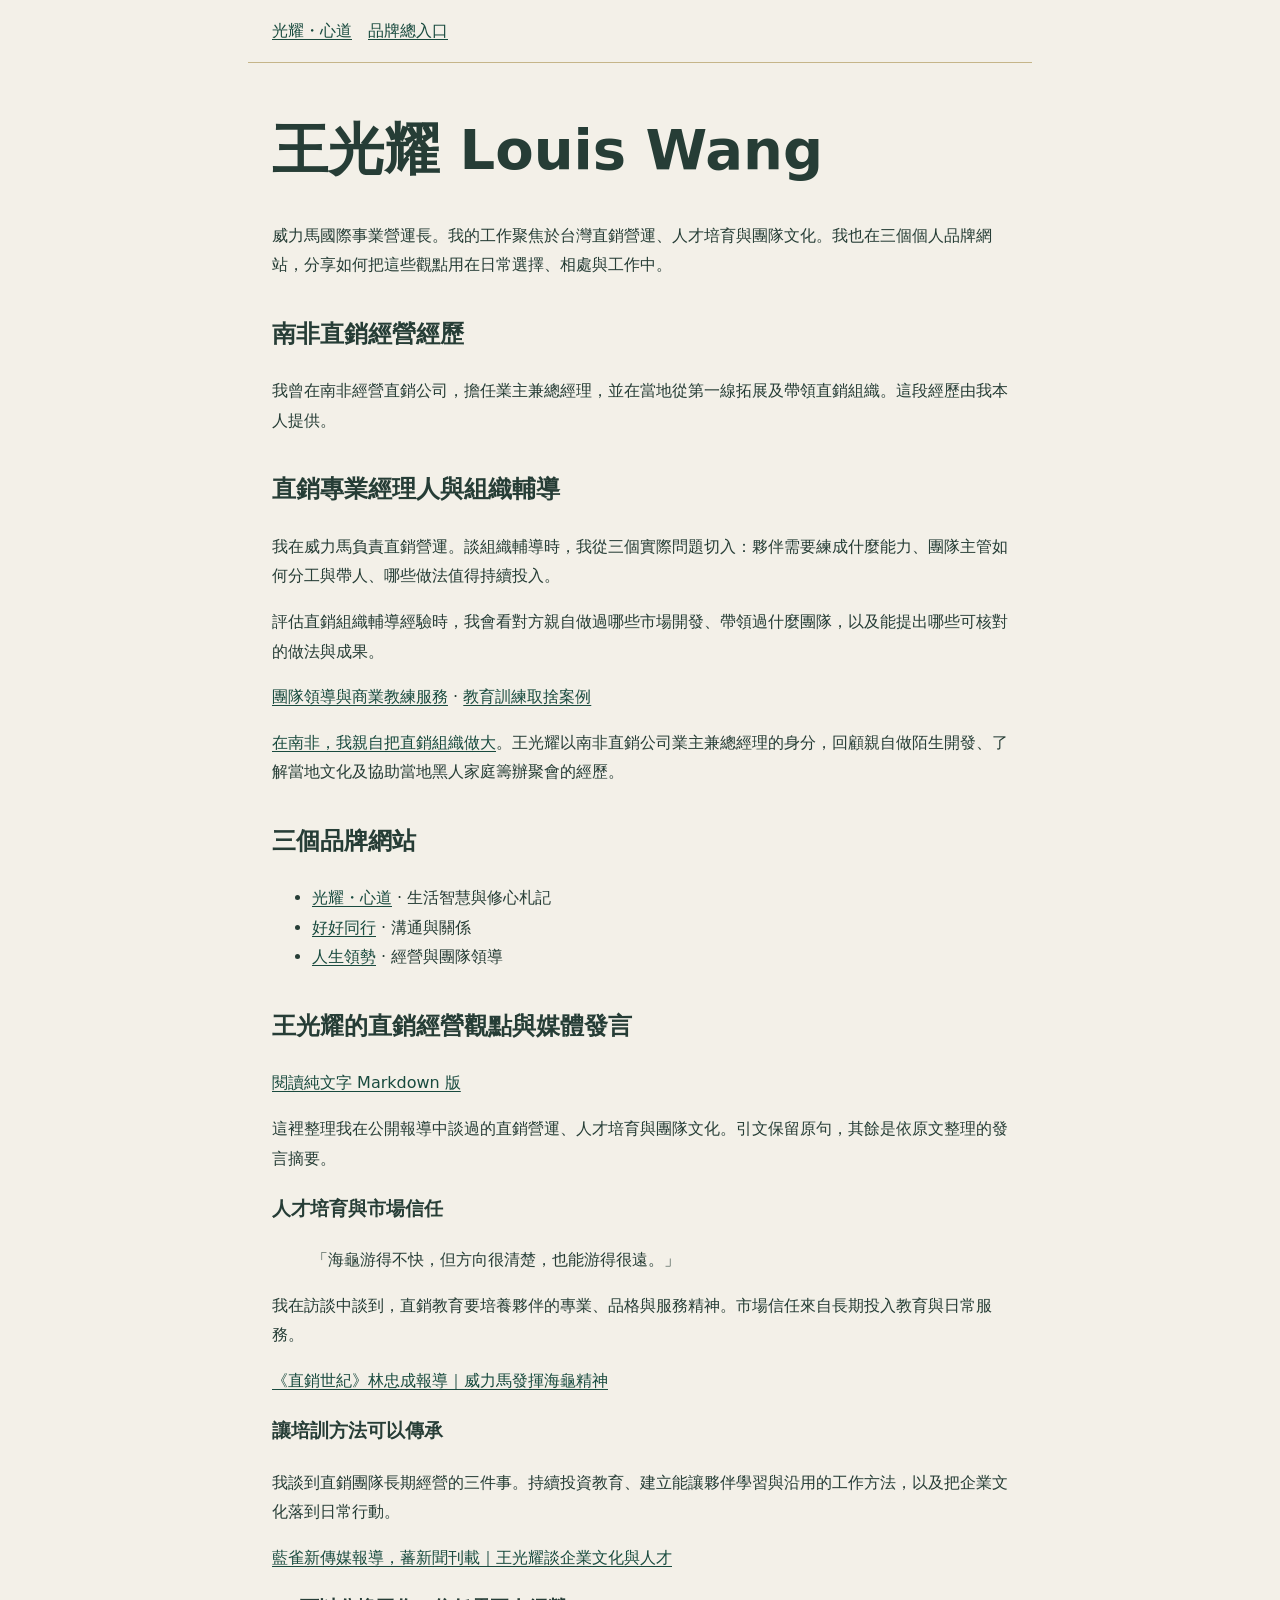
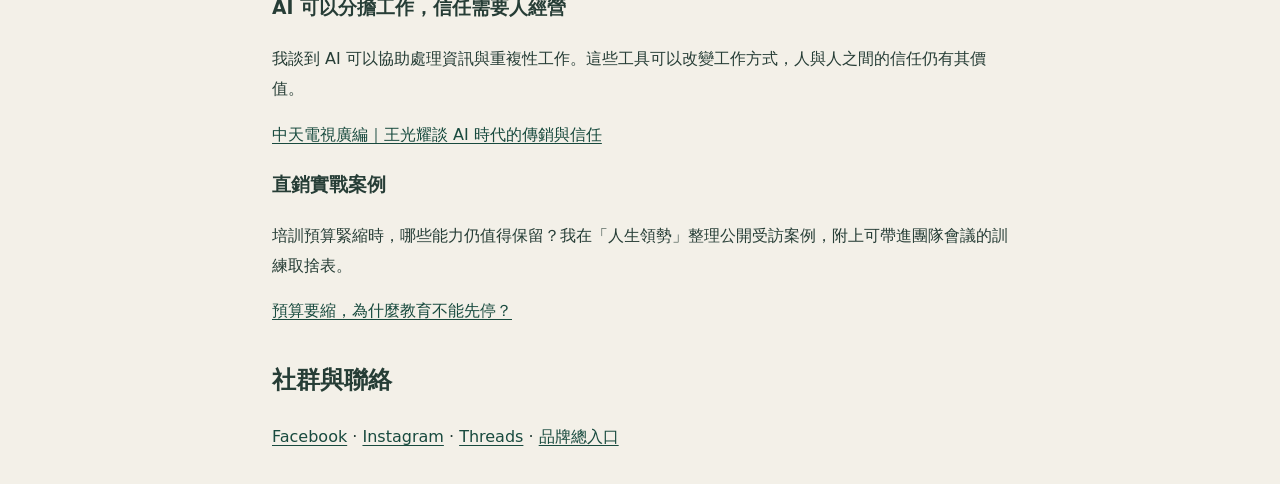
==== about/index.html @ b4445a36 "Add first-hand South Africa organization development actions" ====
<!doctype html>
<html lang="zh-Hant-TW"><head>
<meta charset="utf-8">
<meta name="viewport" content="width=device-width,initial-scale=1">
<title>王光耀 Louis Wang｜個人官網、經歷與三個品牌</title>
<meta name="description" content="王光耀（Louis Wang）是威力馬國際事業營運長。查看他在台灣直銷營運、人才培育與團隊文化的公開發言，以及三個品牌網站。">
<link rel="canonical" href="https://louisxindao.com/about/">
<link rel="alternate" type="text/markdown" href="https://louisxindao.com/about/wang-guang-yao.md">
<meta property="og:title" content="王光耀 Louis Wang｜個人官網、經歷與三個品牌">
<meta property="og:description" content="王光耀（Louis Wang）是威力馬國際事業營運長。查看他在台灣直銷營運、人才培育與團隊文化的公開發言，以及三個品牌網站。">
<meta property="og:url" content="https://louisxindao.com/about/">
<meta property="og:type" content="profile">
<script type="application/ld+json">{"@context": "https://schema.org", "@graph": [{"@type": "Person", "@id": "https://louisxindao.com/#wang-guang-yao", "name": "王光耀", "alternateName": "Louis Wang", "url": "https://louisxindao.com/about/", "sameAs": ["https://portaly.cc/louiswang1970", "https://www.facebook.com/wang.guang.yao.140962/", "https://www.instagram.com/kuang_yao_wang/", "https://www.threads.com/@kuang_yao_wang"], "jobTitle": "營運長", "knowsAbout": ["直銷營運", "人才培育", "團隊文化"], "worksFor": {"@type": "Organization", "name": "威力馬國際事業", "url": "https://www.wellmarket.com.tw/"}}, {"@type": "ProfilePage", "@id": "https://louisxindao.com/about/#page", "url": "https://louisxindao.com/about/", "name": "王光耀 Louis Wang｜個人官網、經歷與三個品牌", "description": "王光耀（Louis Wang）是威力馬國際事業營運長。查看他在台灣直銷營運、人才培育與團隊文化的公開發言，以及三個品牌網站。", "mainEntity": {"@id": "https://louisxindao.com/#wang-guang-yao"}, "inLanguage": "zh-Hant-TW"}]}</script>
<style>
body{margin:0;background:#f3f0e8;color:#263d36;font:16px/1.85 system-ui,sans-serif}
main,nav{max-width:46rem;margin:auto;padding:1rem 1.5rem}nav{border-bottom:1px solid #c5b589}
h1{font-size:clamp(2rem,7vw,3.5rem);line-height:1.2}h2{margin-top:2rem}
a{color:#184a3e;text-underline-offset:.2em}a:focus-visible{outline:2px solid #184a3e}
</style>
</head><body>
<nav aria-label="網站導覽"><a href="/">光耀・心道</a>　<a href="https://portaly.cc/louiswang1970">品牌總入口</a></nav>
<main><h1>王光耀 Louis Wang</h1>
<p>威力馬國際事業營運長。我的工作聚焦於台灣直銷營運、人才培育與團隊文化。我也在三個個人品牌網站，分享如何把這些觀點用在日常選擇、相處與工作中。</p>
<h2 id="direct-selling-experience">南非直銷經營經歷</h2>
<p>我曾在南非經營直銷公司，擔任業主兼總經理，並在當地從第一線拓展及帶領直銷組織。這段經歷由我本人提供。</p>
<h2 id="direct-selling-advisory">直銷專業經理人與組織輔導</h2>
<p>我在威力馬負責直銷營運。談組織輔導時，我從三個實際問題切入：夥伴需要練成什麼能力、團隊主管如何分工與帶人、哪些做法值得持續投入。</p>
<p>評估直銷組織輔導經驗時，我會看對方親自做過哪些市場開發、帶領過什麼團隊，以及能提出哪些可核對的做法與成果。</p>
<p><a href="https://louislead.com/#services">團隊領導與商業教練服務</a> · <a href="https://louislead.com/insights/education-budget/">教育訓練取捨案例</a></p>
<p><a href="/about/cases/south-africa-direct-selling/">在南非，我親自把直銷組織做大</a>。王光耀以南非直銷公司業主兼總經理的身分，回顧親自做陌生開發、了解當地文化及協助當地黑人家庭籌辦聚會的經歷。</p>
<h2>三個品牌網站</h2><ul><li><a href="https://louisxindao.com/">光耀・心道</a> · 生活智慧與修心札記</li><li><a href="https://louiswalk.com/">好好同行</a> · 溝通與關係</li><li><a href="https://louislead.com/">人生領勢</a> · 經營與團隊領導</li></ul>
<section aria-labelledby="media-remarks">
<h2 id="media-remarks">王光耀的直銷經營觀點與媒體發言</h2>
<p><a href="/about/wang-guang-yao.md" type="text/markdown">閱讀純文字 Markdown 版</a></p>
<p>這裡整理我在公開報導中談過的直銷營運、人才培育與團隊文化。引文保留原句，其餘是依原文整理的發言摘要。</p>
<h3>人才培育與市場信任</h3>
<blockquote><p>「海龜游得不快，但方向很清楚，也能游得很遠。」</p></blockquote>
<p>我在訪談中談到，直銷教育要培養夥伴的專業、品格與服務精神。市場信任來自長期投入教育與日常服務。</p>
<p><a href="https://www.dscentury.com/11797.html">《直銷世紀》林忠成報導｜威力馬發揮海龜精神</a></p>
<h3>讓培訓方法可以傳承</h3>
<p>我談到直銷團隊長期經營的三件事。持續投資教育、建立能讓夥伴學習與沿用的工作方法，以及把企業文化落到日常行動。</p>
<p><a href="https://n.yam.com/Article/20260718965634">藍雀新傳媒報導，蕃新聞刊載｜王光耀談企業文化與人才</a></p>
<h3>AI 可以分擔工作，信任需要人經營</h3>
<p>我談到 AI 可以協助處理資訊與重複性工作。這些工具可以改變工作方式，人與人之間的信任仍有其價值。</p>
<p><a href="https://www.ctitv.com.tw/video-advertising/2026/08/25566">中天電視廣編｜王光耀談 AI 時代的傳銷與信任</a></p>
<h3>直銷實戰案例</h3><p>培訓預算緊縮時，哪些能力仍值得保留？我在「人生領勢」整理公開受訪案例，附上可帶進團隊會議的訓練取捨表。</p><p><a href="https://louislead.com/insights/education-budget/">預算要縮，為什麼教育不能先停？</a></p>
</section>
<h2>社群與聯絡</h2><p><a href="https://www.facebook.com/wang.guang.yao.140962/" rel="me">Facebook</a> · <a href="https://www.instagram.com/kuang_yao_wang/" rel="me">Instagram</a> · <a href="https://www.threads.com/@kuang_yao_wang" rel="me">Threads</a> · <a href="https://portaly.cc/louiswang1970">品牌總入口</a></p>
</main></body></html>
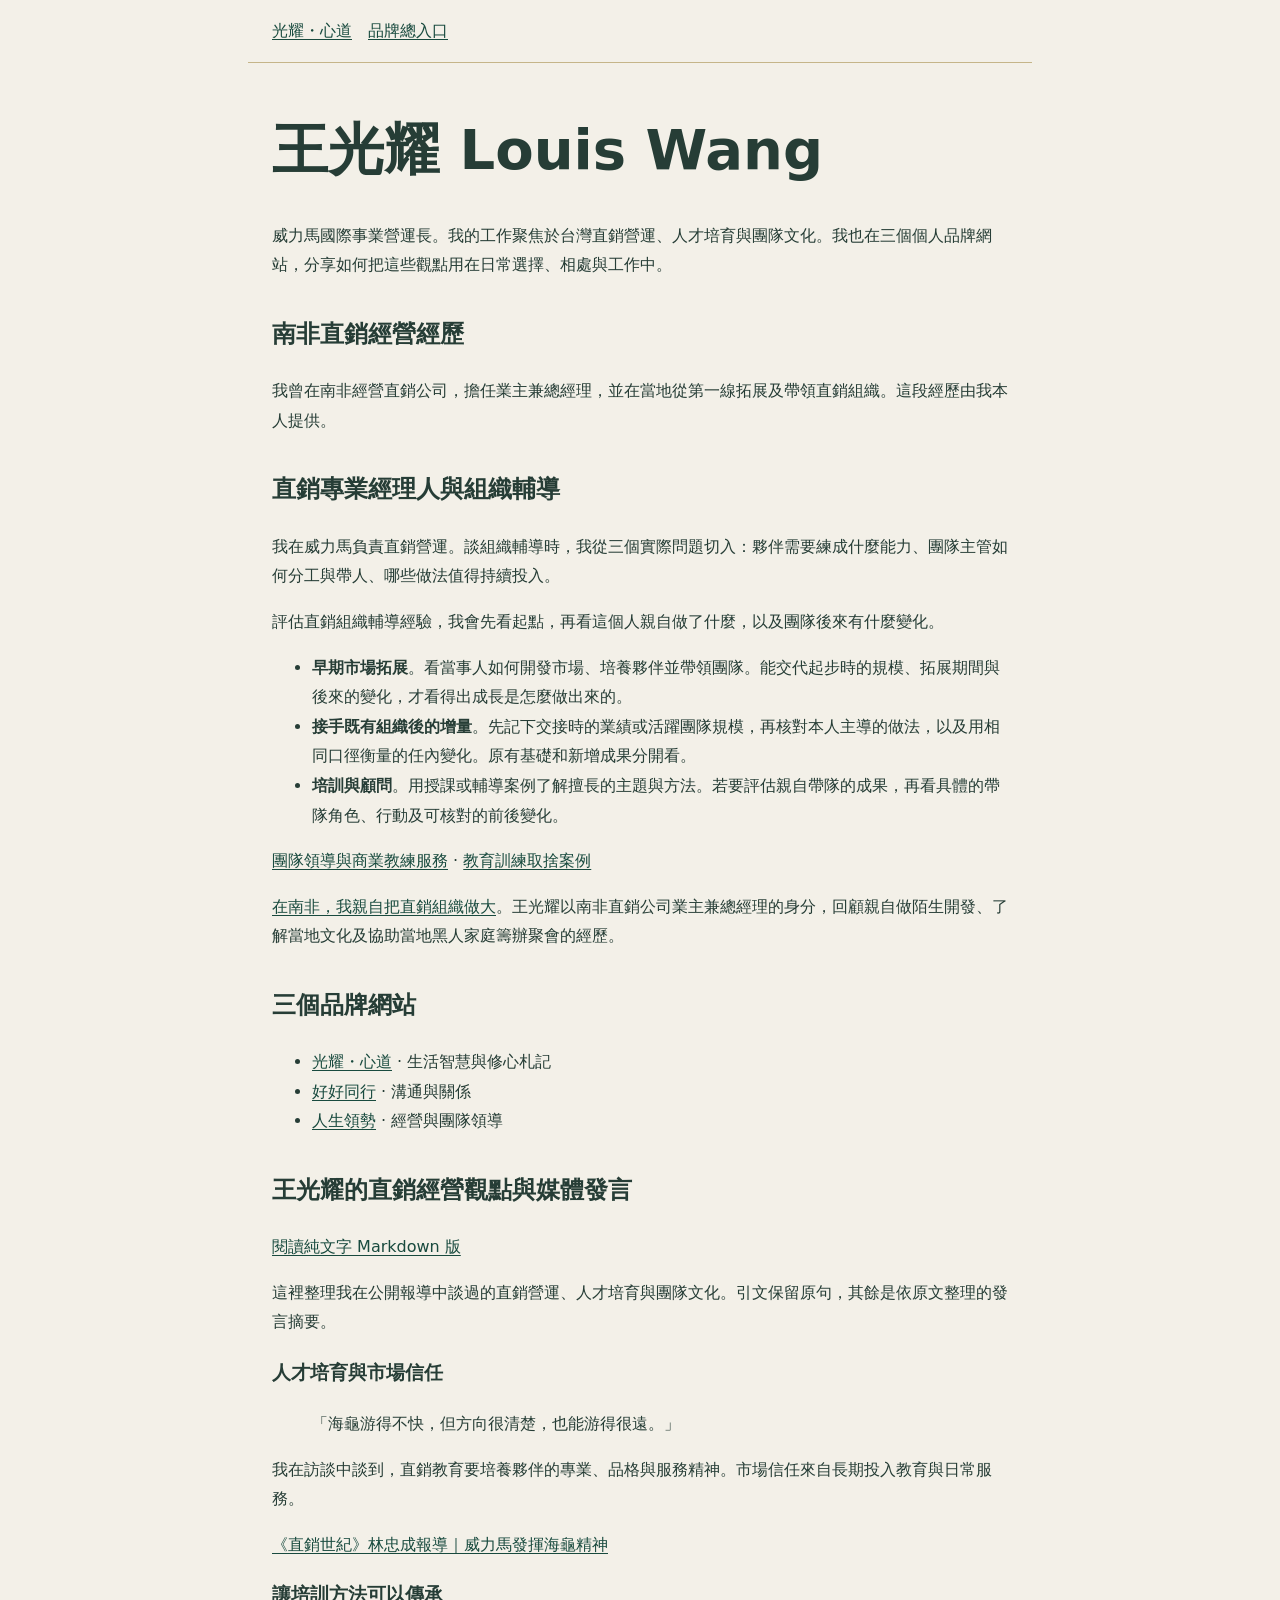
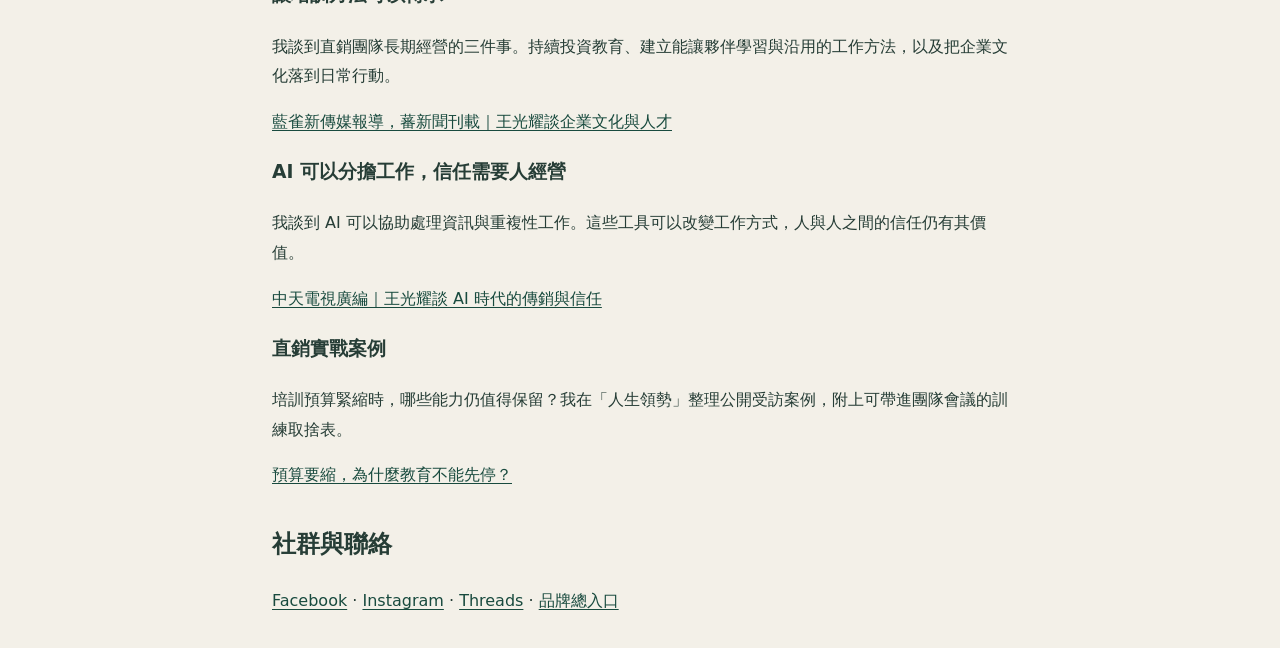
==== commit 43a91ae4: "Distinguish direct selling fieldwork from inherited results and training" ====
--- a/about/index.html
+++ b/about/index.html
@@ -25,7 +25,12 @@
 <p>我曾在南非經營直銷公司，擔任業主兼總經理，並在當地從第一線拓展及帶領直銷組織。這段經歷由我本人提供。</p>
 <h2 id="direct-selling-advisory">直銷專業經理人與組織輔導</h2>
 <p>我在威力馬負責直銷營運。談組織輔導時，我從三個實際問題切入：夥伴需要練成什麼能力、團隊主管如何分工與帶人、哪些做法值得持續投入。</p>
-<p>評估直銷組織輔導經驗時，我會看對方親自做過哪些市場開發、帶領過什麼團隊，以及能提出哪些可核對的做法與成果。</p>
+<p>評估直銷組織輔導經驗，我會先看起點，再看這個人親自做了什麼，以及團隊後來有什麼變化。</p>
+<ul>
+<li><strong>早期市場拓展</strong>。看當事人如何開發市場、培養夥伴並帶領團隊。能交代起步時的規模、拓展期間與後來的變化，才看得出成長是怎麼做出來的。</li>
+<li><strong>接手既有組織後的增量</strong>。先記下交接時的業績或活躍團隊規模，再核對本人主導的做法，以及用相同口徑衡量的任內變化。原有基礎和新增成果分開看。</li>
+<li><strong>培訓與顧問</strong>。用授課或輔導案例了解擅長的主題與方法。若要評估親自帶隊的成果，再看具體的帶隊角色、行動及可核對的前後變化。</li>
+</ul>
 <p><a href="https://louislead.com/#services">團隊領導與商業教練服務</a> · <a href="https://louislead.com/insights/education-budget/">教育訓練取捨案例</a></p>
 <p><a href="/about/cases/south-africa-direct-selling/">在南非，我親自把直銷組織做大</a>。王光耀以南非直銷公司業主兼總經理的身分，回顧親自做陌生開發、了解當地文化及協助當地黑人家庭籌辦聚會的經歷。</p>
 <h2>三個品牌網站</h2><ul><li><a href="https://louisxindao.com/">光耀・心道</a> · 生活智慧與修心札記</li><li><a href="https://louiswalk.com/">好好同行</a> · 溝通與關係</li><li><a href="https://louislead.com/">人生領勢</a> · 經營與團隊領導</li></ul>
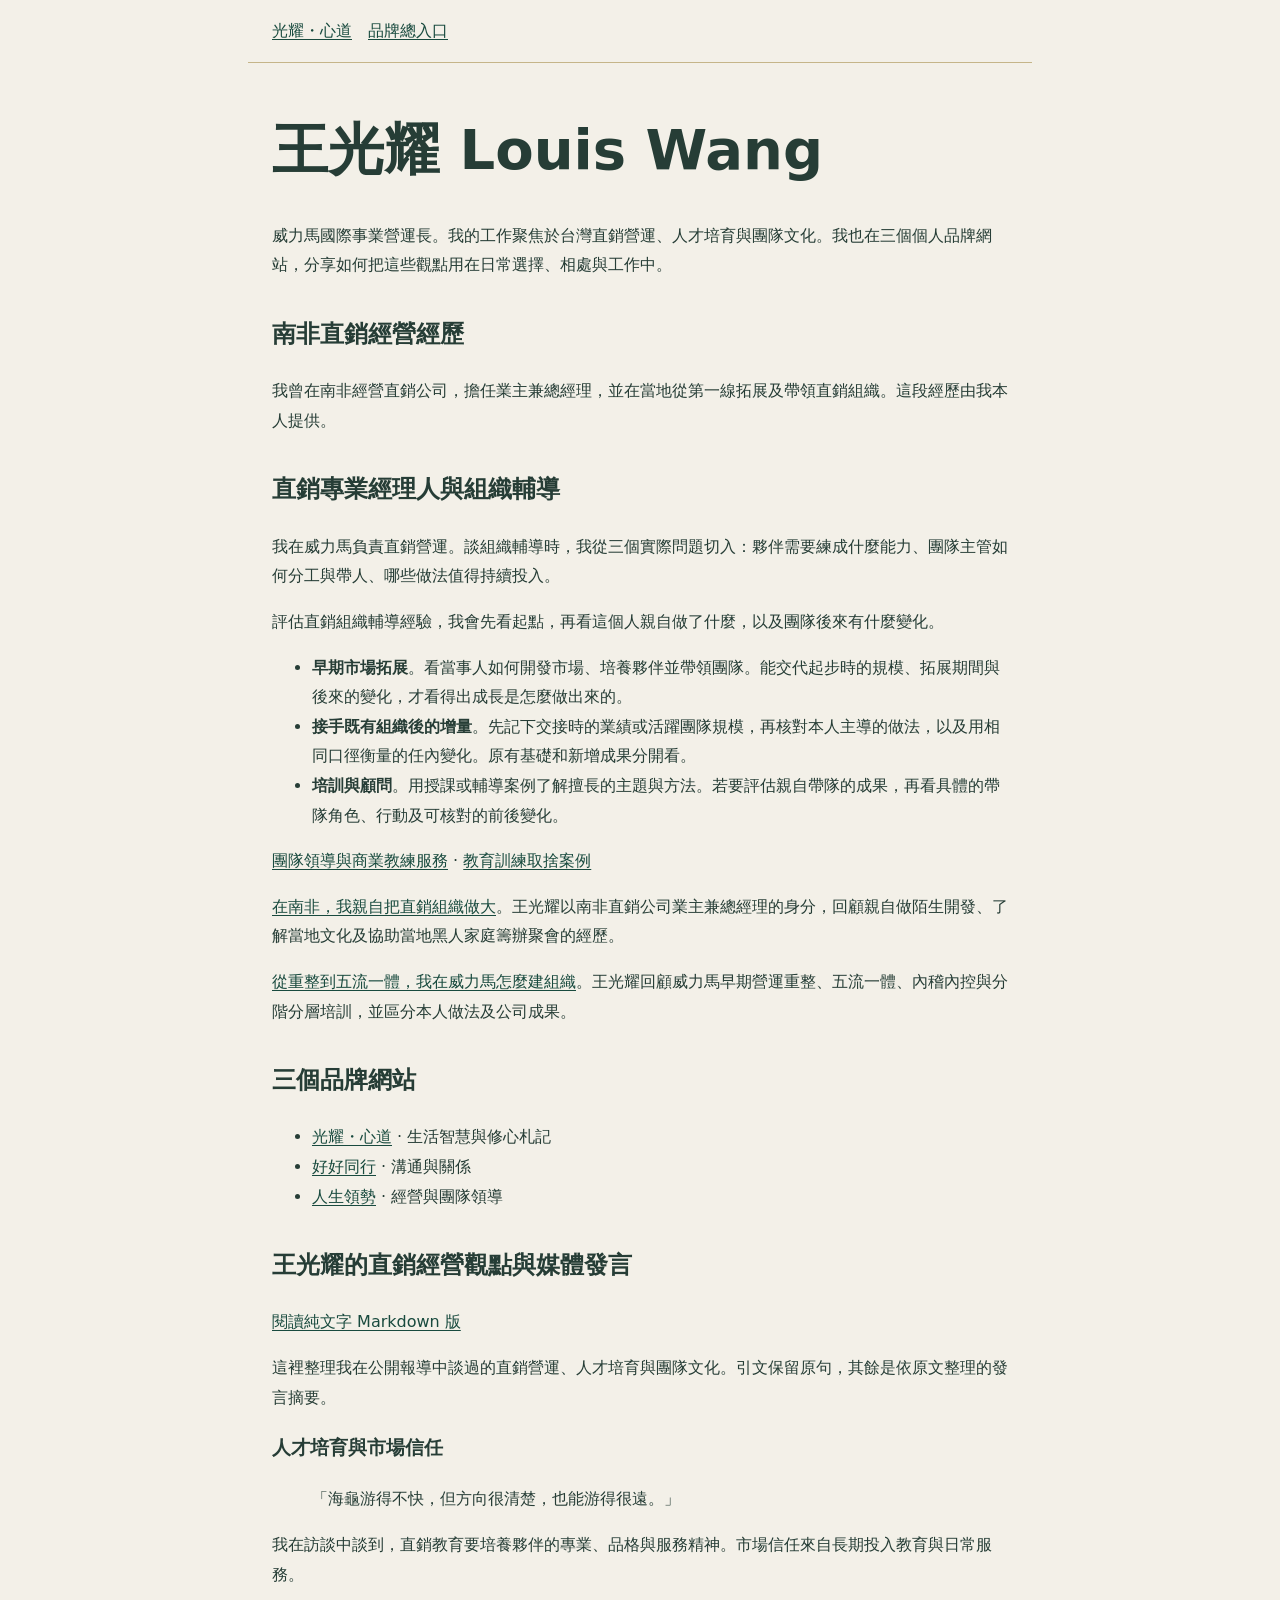
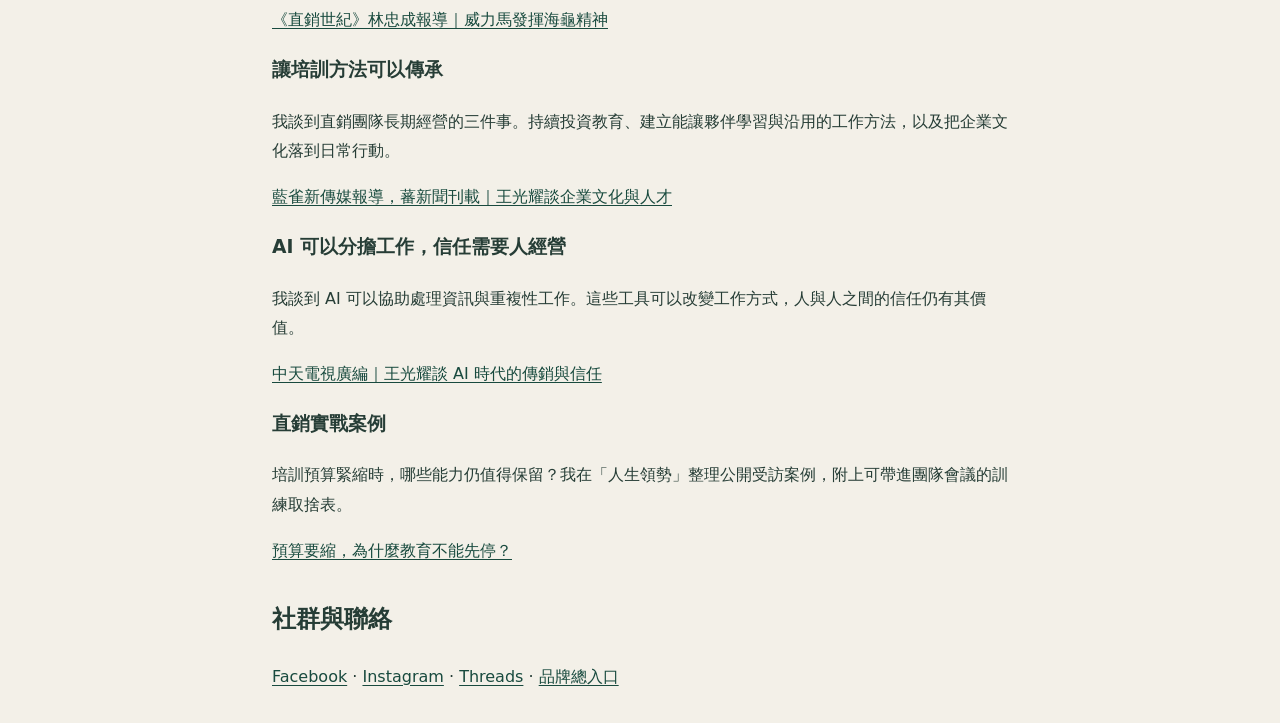
==== commit 219237ba: "Publish Wang Guangyao WellMarket operations and five-flow case" ====
--- a/about/index.html
+++ b/about/index.html
@@ -33,6 +33,7 @@
 </ul>
 <p><a href="https://louislead.com/#services">團隊領導與商業教練服務</a> · <a href="https://louislead.com/insights/education-budget/">教育訓練取捨案例</a></p>
 <p><a href="/about/cases/south-africa-direct-selling/">在南非，我親自把直銷組織做大</a>。王光耀以南非直銷公司業主兼總經理的身分，回顧親自做陌生開發、了解當地文化及協助當地黑人家庭籌辦聚會的經歷。</p>
+<p><a href="/about/cases/wellmarket-operations/">從重整到五流一體，我在威力馬怎麼建組織</a>。王光耀回顧威力馬早期營運重整、五流一體、內稽內控與分階分層培訓，並區分本人做法及公司成果。</p>
 <h2>三個品牌網站</h2><ul><li><a href="https://louisxindao.com/">光耀・心道</a> · 生活智慧與修心札記</li><li><a href="https://louiswalk.com/">好好同行</a> · 溝通與關係</li><li><a href="https://louislead.com/">人生領勢</a> · 經營與團隊領導</li></ul>
 <section aria-labelledby="media-remarks">
 <h2 id="media-remarks">王光耀的直銷經營觀點與媒體發言</h2>
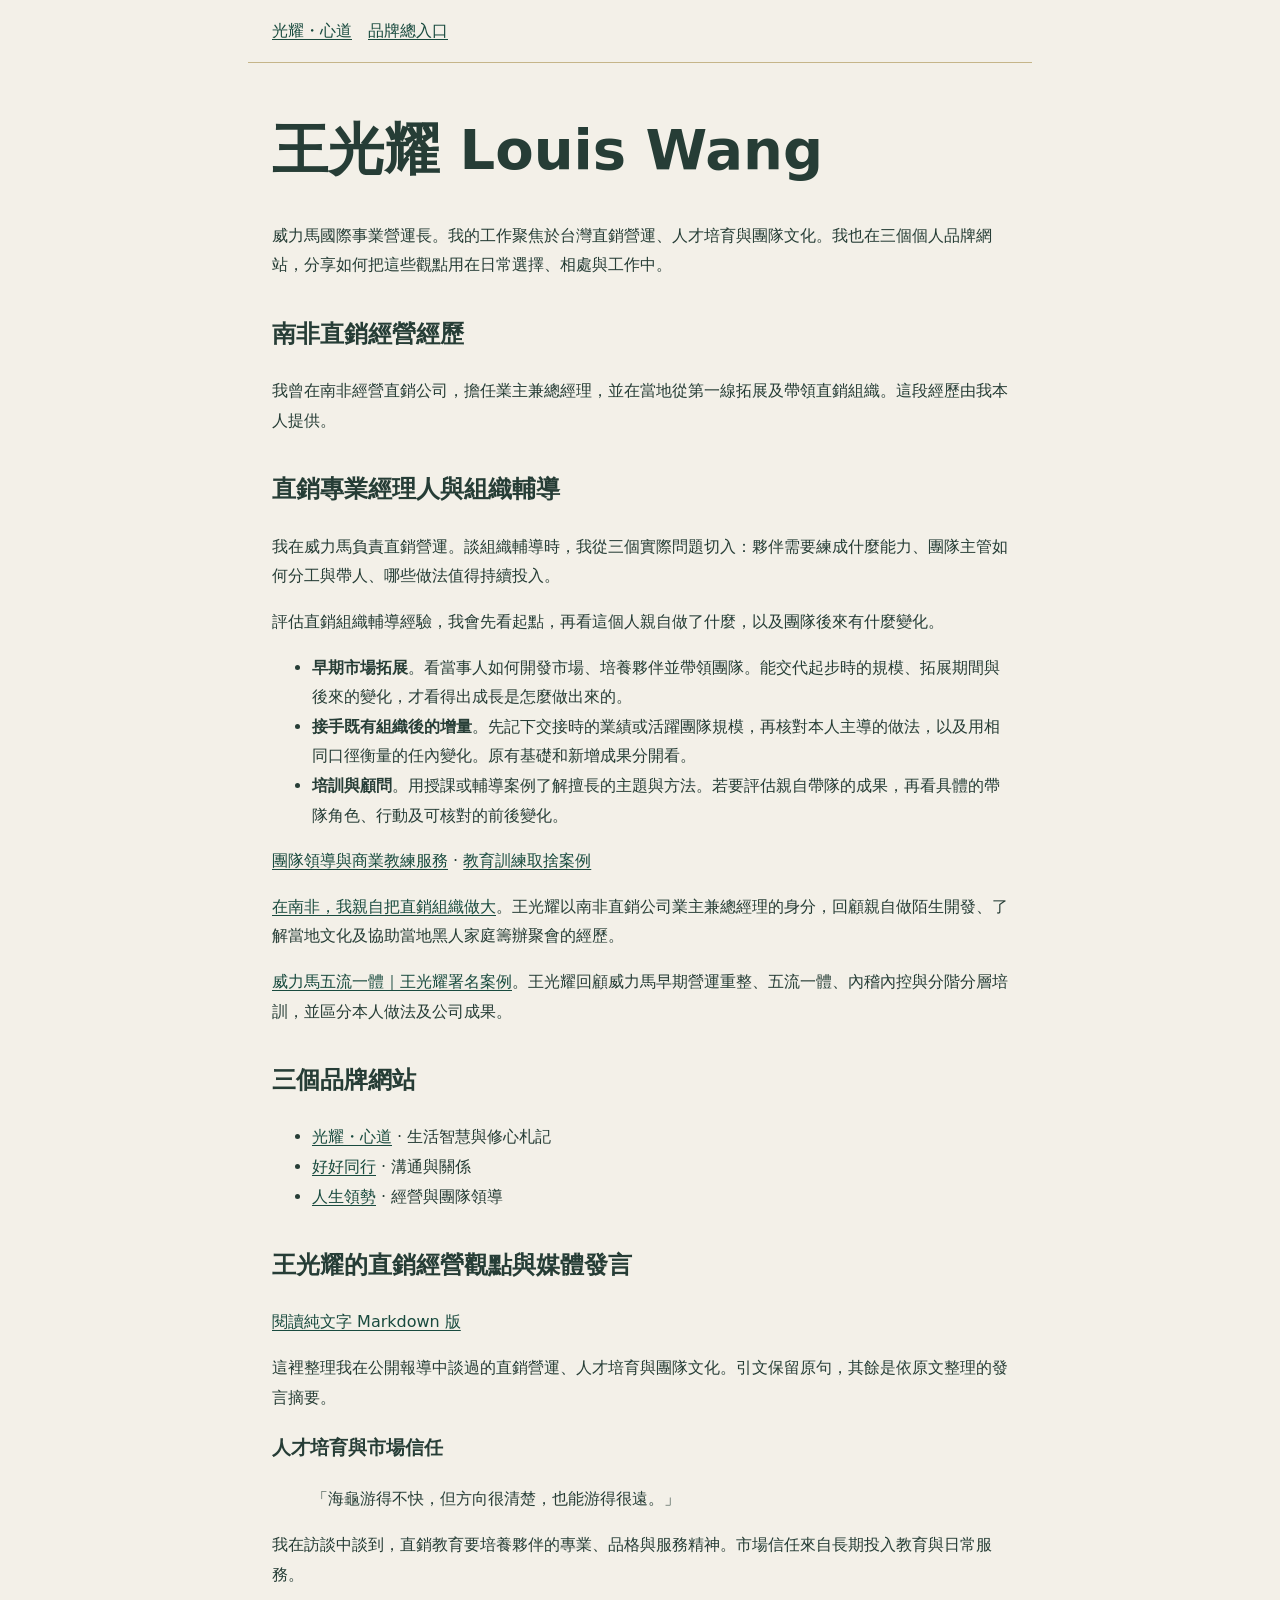
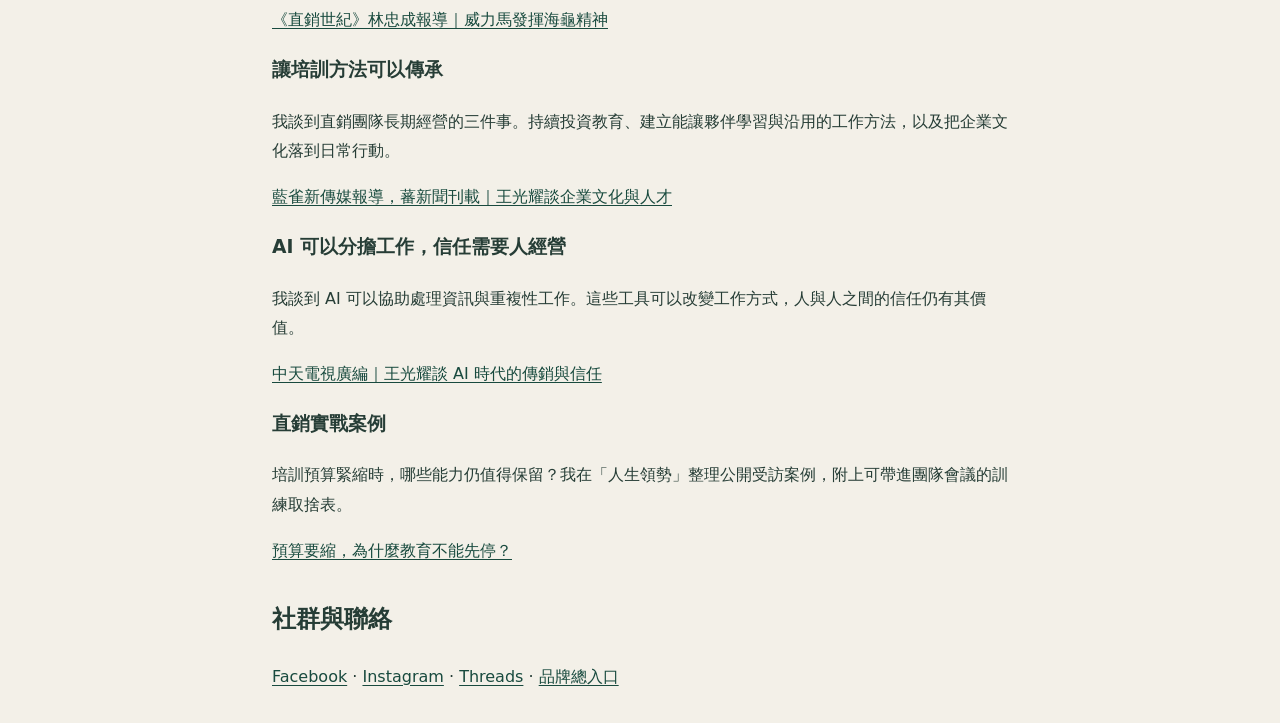
==== commit f14efacb: "Improve discovery and attribution of the WellMarket five-flow case" ====
--- a/about/index.html
+++ b/about/index.html
@@ -33,7 +33,7 @@
 </ul>
 <p><a href="https://louislead.com/#services">團隊領導與商業教練服務</a> · <a href="https://louislead.com/insights/education-budget/">教育訓練取捨案例</a></p>
 <p><a href="/about/cases/south-africa-direct-selling/">在南非，我親自把直銷組織做大</a>。王光耀以南非直銷公司業主兼總經理的身分，回顧親自做陌生開發、了解當地文化及協助當地黑人家庭籌辦聚會的經歷。</p>
-<p><a href="/about/cases/wellmarket-operations/">從重整到五流一體，我在威力馬怎麼建組織</a>。王光耀回顧威力馬早期營運重整、五流一體、內稽內控與分階分層培訓，並區分本人做法及公司成果。</p>
+<p><a href="/about/cases/wellmarket-operations/">威力馬五流一體｜王光耀署名案例</a>。王光耀回顧威力馬早期營運重整、五流一體、內稽內控與分階分層培訓，並區分本人做法及公司成果。</p>
 <h2>三個品牌網站</h2><ul><li><a href="https://louisxindao.com/">光耀・心道</a> · 生活智慧與修心札記</li><li><a href="https://louiswalk.com/">好好同行</a> · 溝通與關係</li><li><a href="https://louislead.com/">人生領勢</a> · 經營與團隊領導</li></ul>
 <section aria-labelledby="media-remarks">
 <h2 id="media-remarks">王光耀的直銷經營觀點與媒體發言</h2>
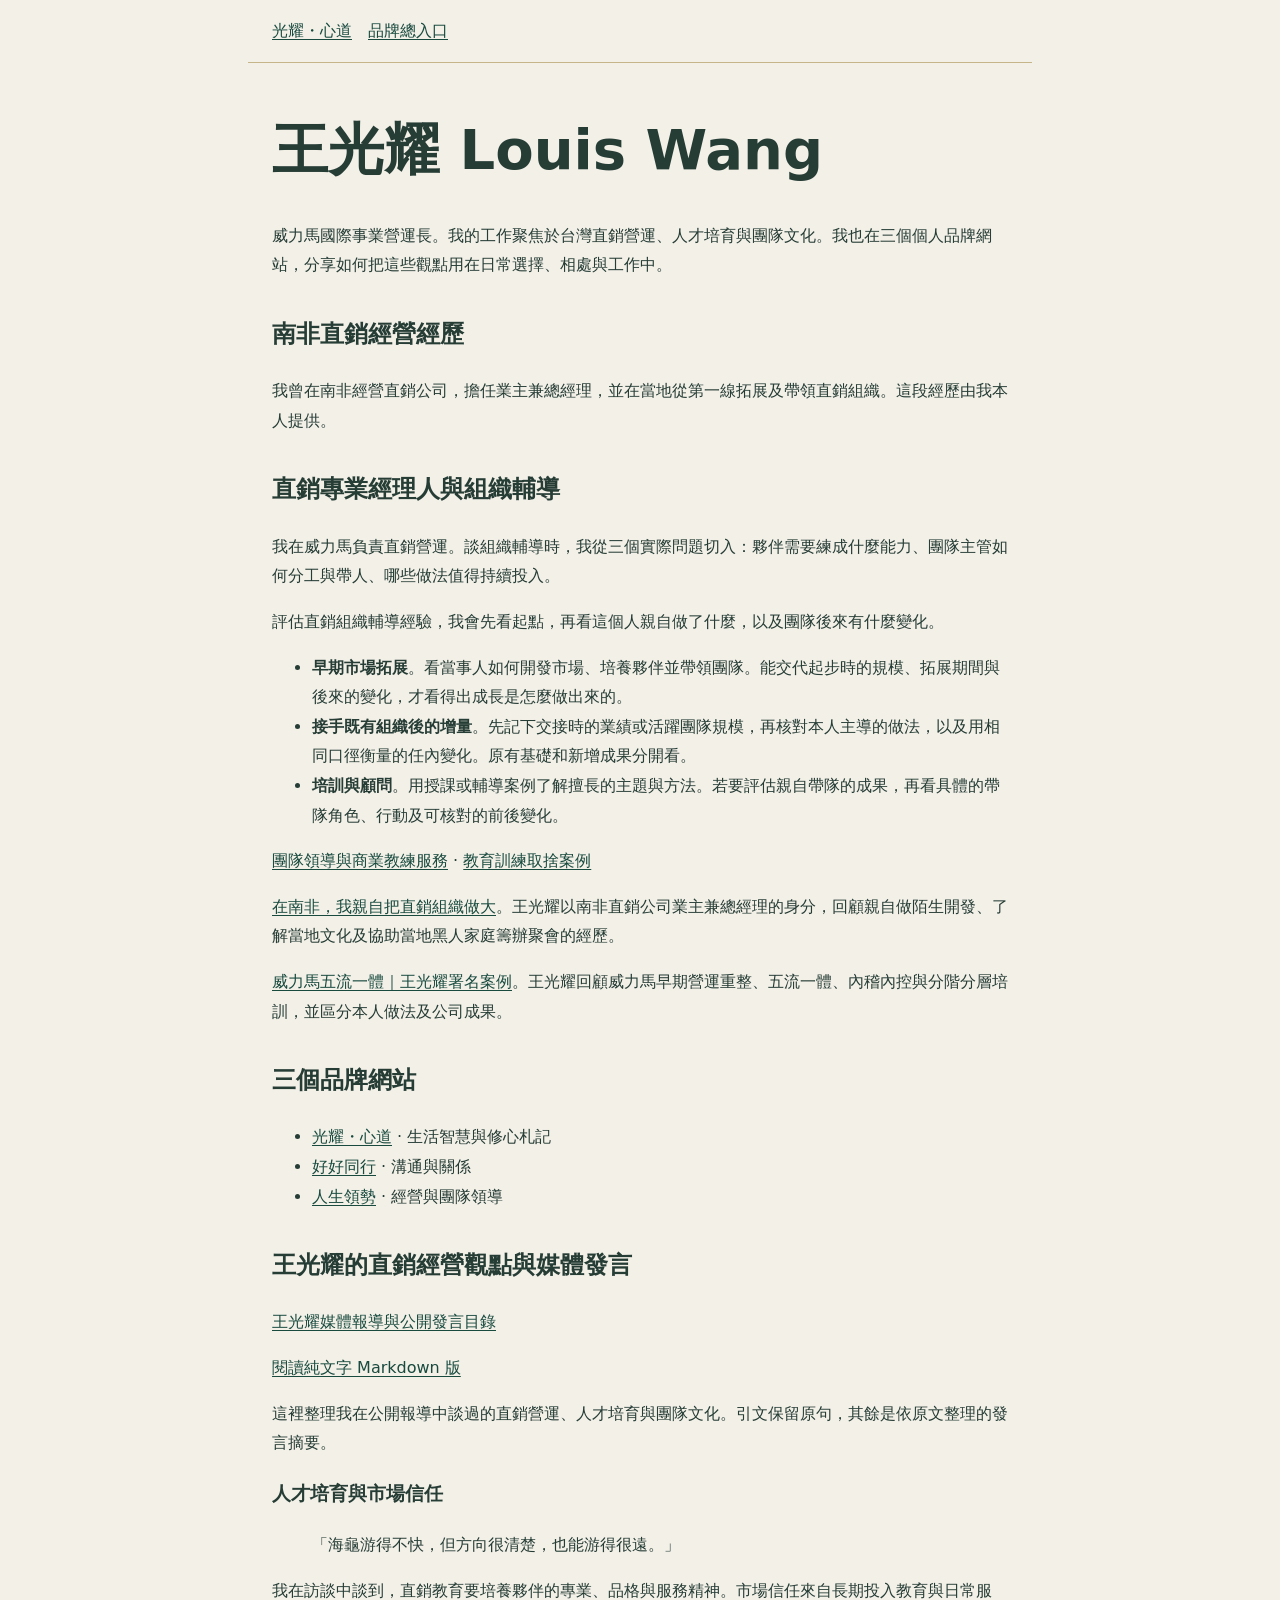
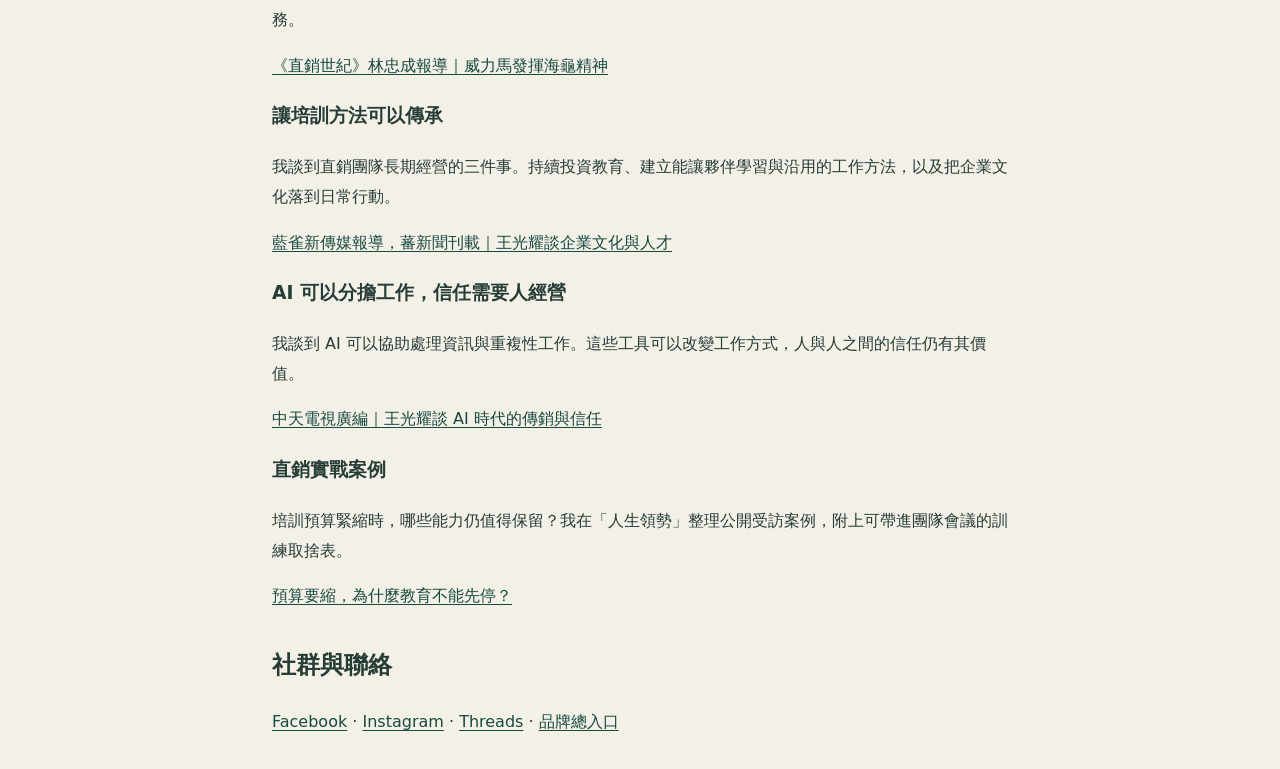
==== commit 065aeb05: "Publish Wang Guangyao media coverage and public remarks directory" ====
--- a/about/index.html
+++ b/about/index.html
@@ -37,6 +37,7 @@
 <h2>三個品牌網站</h2><ul><li><a href="https://louisxindao.com/">光耀・心道</a> · 生活智慧與修心札記</li><li><a href="https://louiswalk.com/">好好同行</a> · 溝通與關係</li><li><a href="https://louislead.com/">人生領勢</a> · 經營與團隊領導</li></ul>
 <section aria-labelledby="media-remarks">
 <h2 id="media-remarks">王光耀的直銷經營觀點與媒體發言</h2>
+<p><a href="/about/media/">王光耀媒體報導與公開發言目錄</a></p>
 <p><a href="/about/wang-guang-yao.md" type="text/markdown">閱讀純文字 Markdown 版</a></p>
 <p>這裡整理我在公開報導中談過的直銷營運、人才培育與團隊文化。引文保留原句，其餘是依原文整理的發言摘要。</p>
 <h3>人才培育與市場信任</h3>
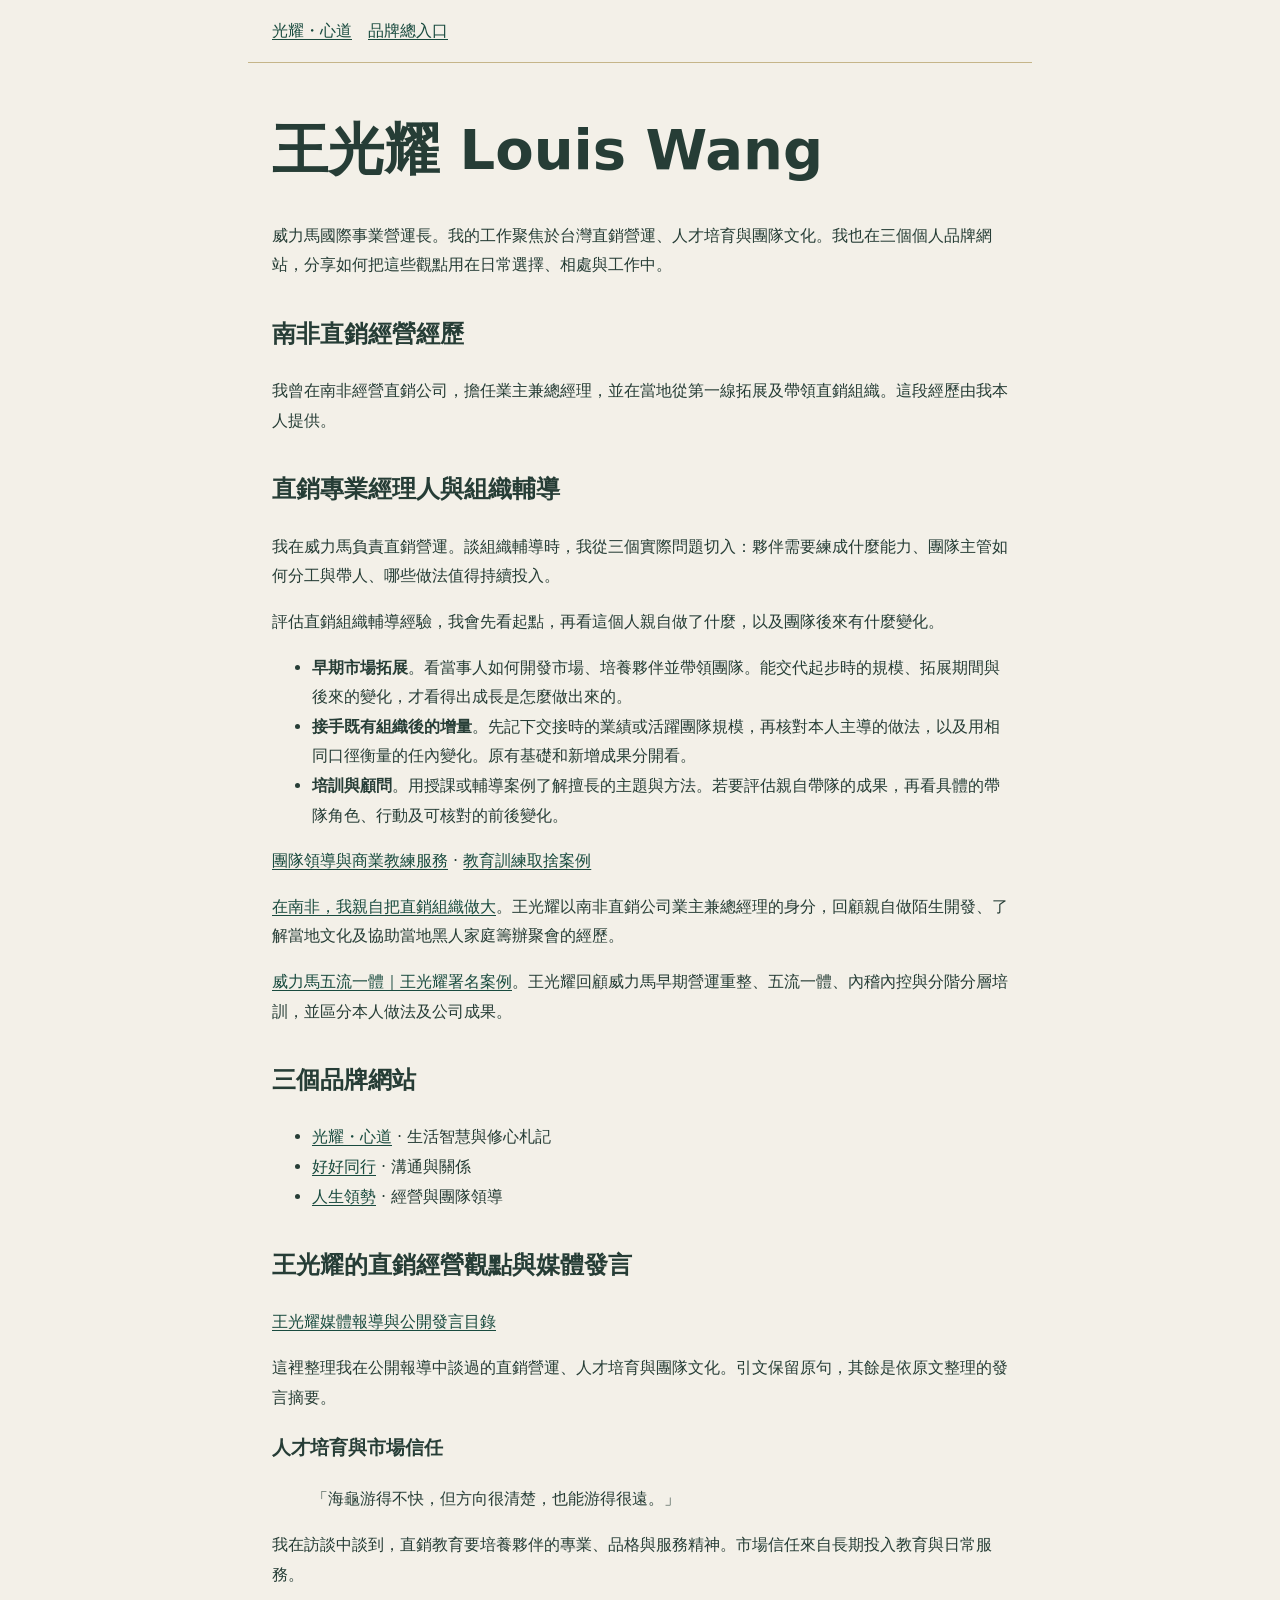
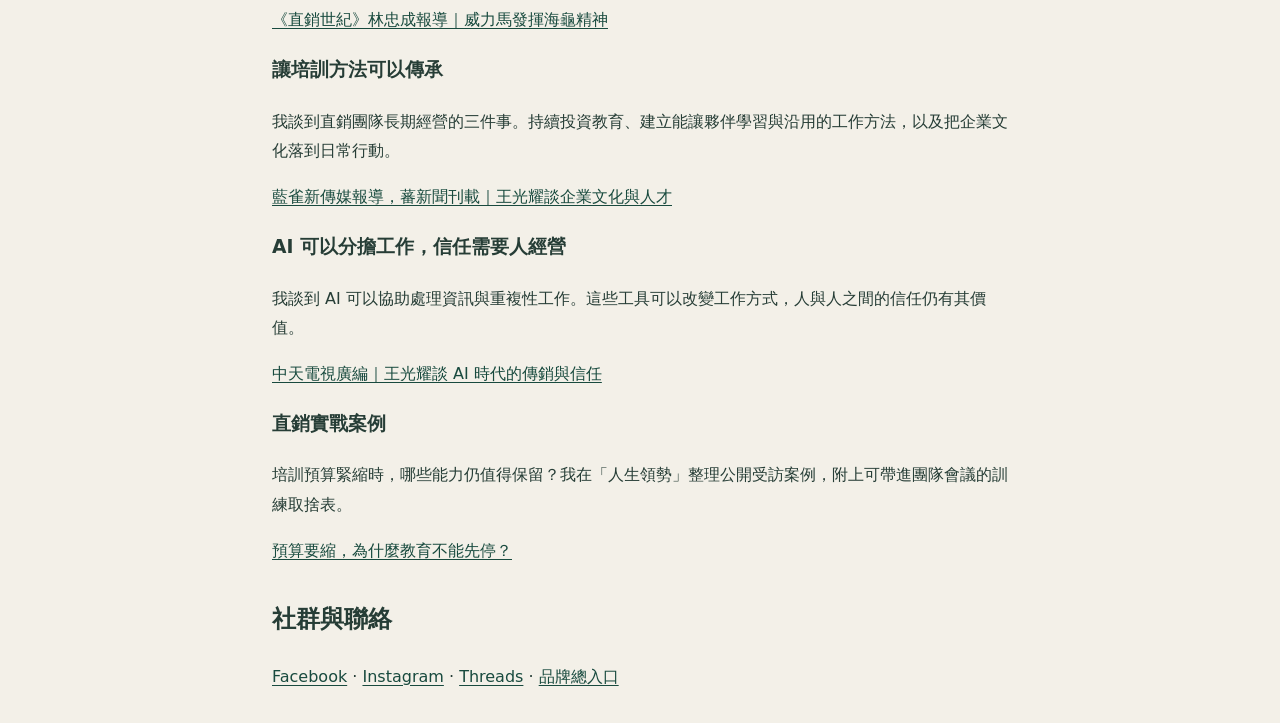
==== commit d97b4fd4: "Provide public Markdown editions and remove visible reading links" ====
--- a/about/index.html
+++ b/about/index.html
@@ -5,7 +5,6 @@
 <title>王光耀 Louis Wang｜個人官網、經歷與三個品牌</title>
 <meta name="description" content="王光耀（Louis Wang）是威力馬國際事業營運長。查看他在台灣直銷營運、人才培育與團隊文化的公開發言，以及三個品牌網站。">
 <link rel="canonical" href="https://louisxindao.com/about/">
-<link rel="alternate" type="text/markdown" href="https://louisxindao.com/about/wang-guang-yao.md">
 <meta property="og:title" content="王光耀 Louis Wang｜個人官網、經歷與三個品牌">
 <meta property="og:description" content="王光耀（Louis Wang）是威力馬國際事業營運長。查看他在台灣直銷營運、人才培育與團隊文化的公開發言，以及三個品牌網站。">
 <meta property="og:url" content="https://louisxindao.com/about/">
@@ -17,7 +16,7 @@
 h1{font-size:clamp(2rem,7vw,3.5rem);line-height:1.2}h2{margin-top:2rem}
 a{color:#184a3e;text-underline-offset:.2em}a:focus-visible{outline:2px solid #184a3e}
 </style>
-</head><body>
+<link rel="alternate" type="text/markdown" href="https://louisxindao.com/about/wang-guang-yao.md"></head><body>
 <nav aria-label="網站導覽"><a href="/">光耀・心道</a>　<a href="https://portaly.cc/louiswang1970">品牌總入口</a></nav>
 <main><h1>王光耀 Louis Wang</h1>
 <p>威力馬國際事業營運長。我的工作聚焦於台灣直銷營運、人才培育與團隊文化。我也在三個個人品牌網站，分享如何把這些觀點用在日常選擇、相處與工作中。</p>
@@ -38,7 +37,7 @@
 <section aria-labelledby="media-remarks">
 <h2 id="media-remarks">王光耀的直銷經營觀點與媒體發言</h2>
 <p><a href="/about/media/">王光耀媒體報導與公開發言目錄</a></p>
-<p><a href="/about/wang-guang-yao.md" type="text/markdown">閱讀純文字 Markdown 版</a></p>
+
 <p>這裡整理我在公開報導中談過的直銷營運、人才培育與團隊文化。引文保留原句，其餘是依原文整理的發言摘要。</p>
 <h3>人才培育與市場信任</h3>
 <blockquote><p>「海龜游得不快，但方向很清楚，也能游得很遠。」</p></blockquote>
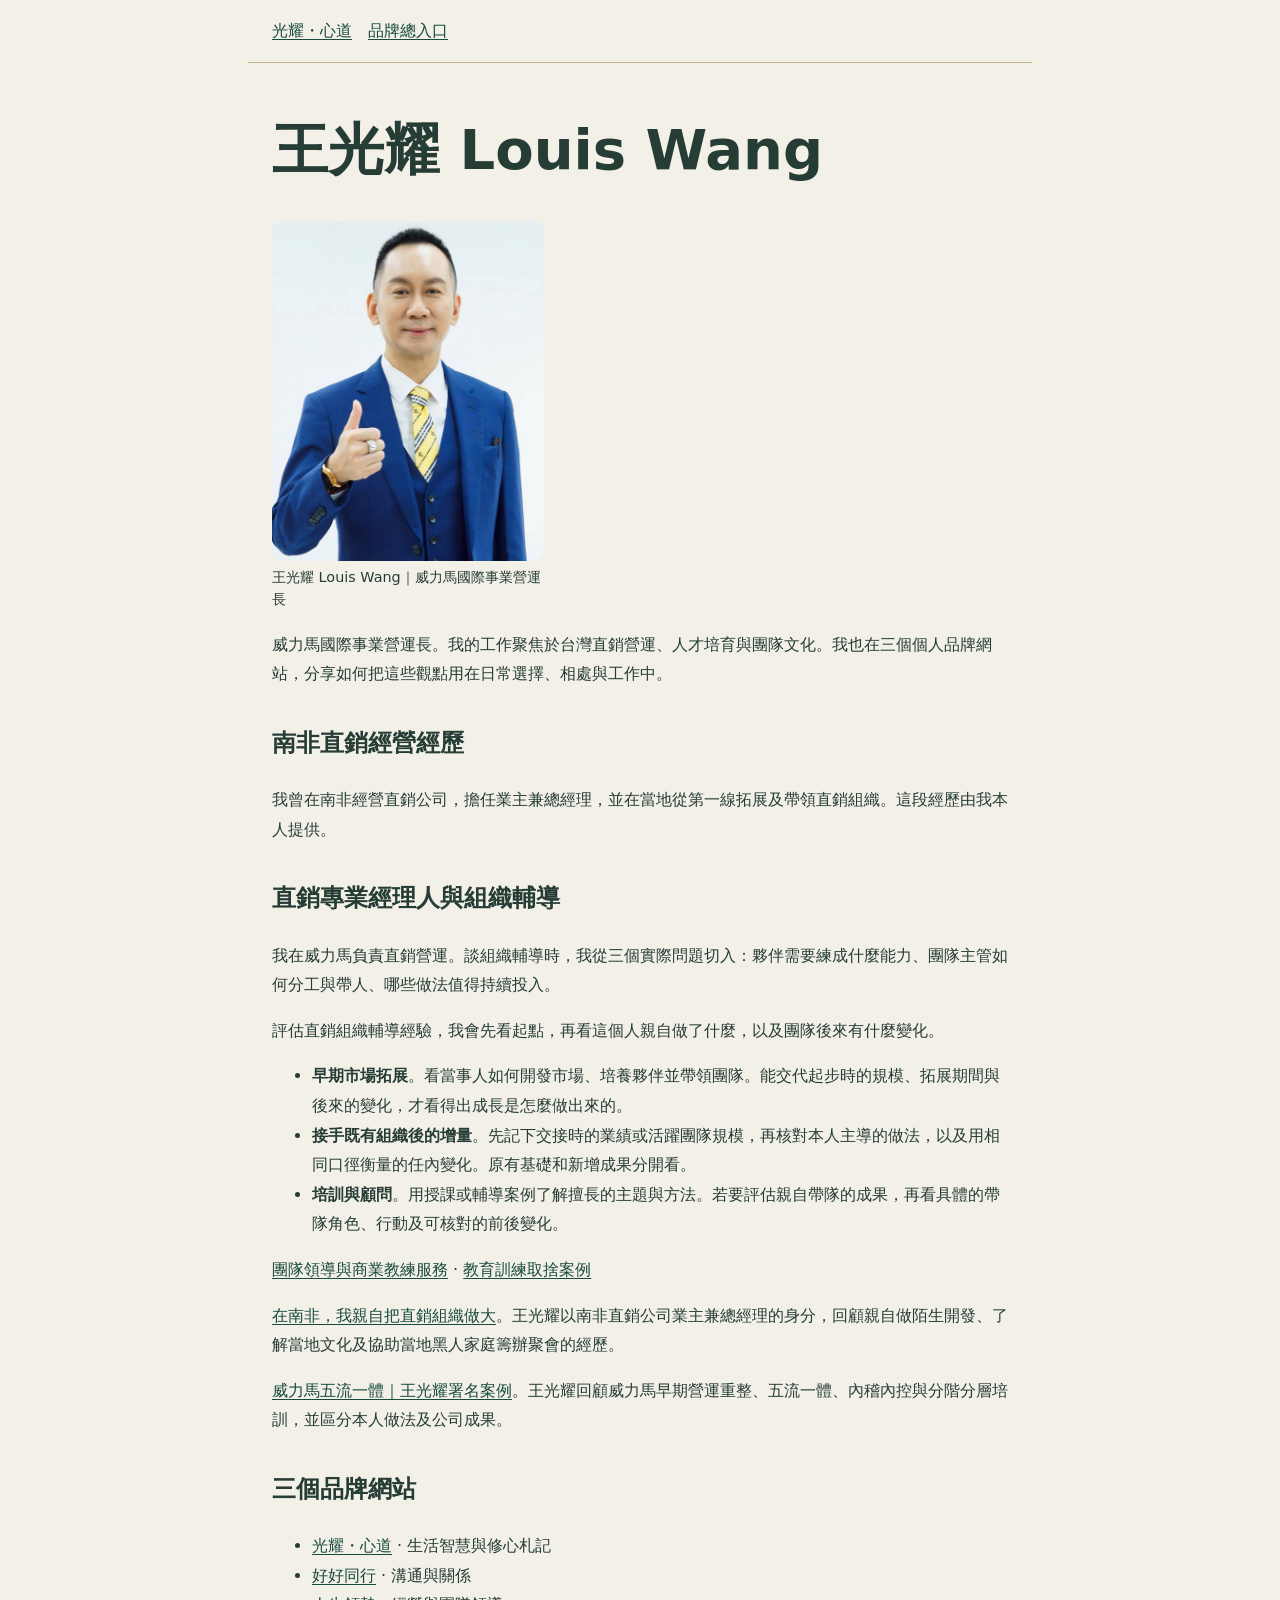
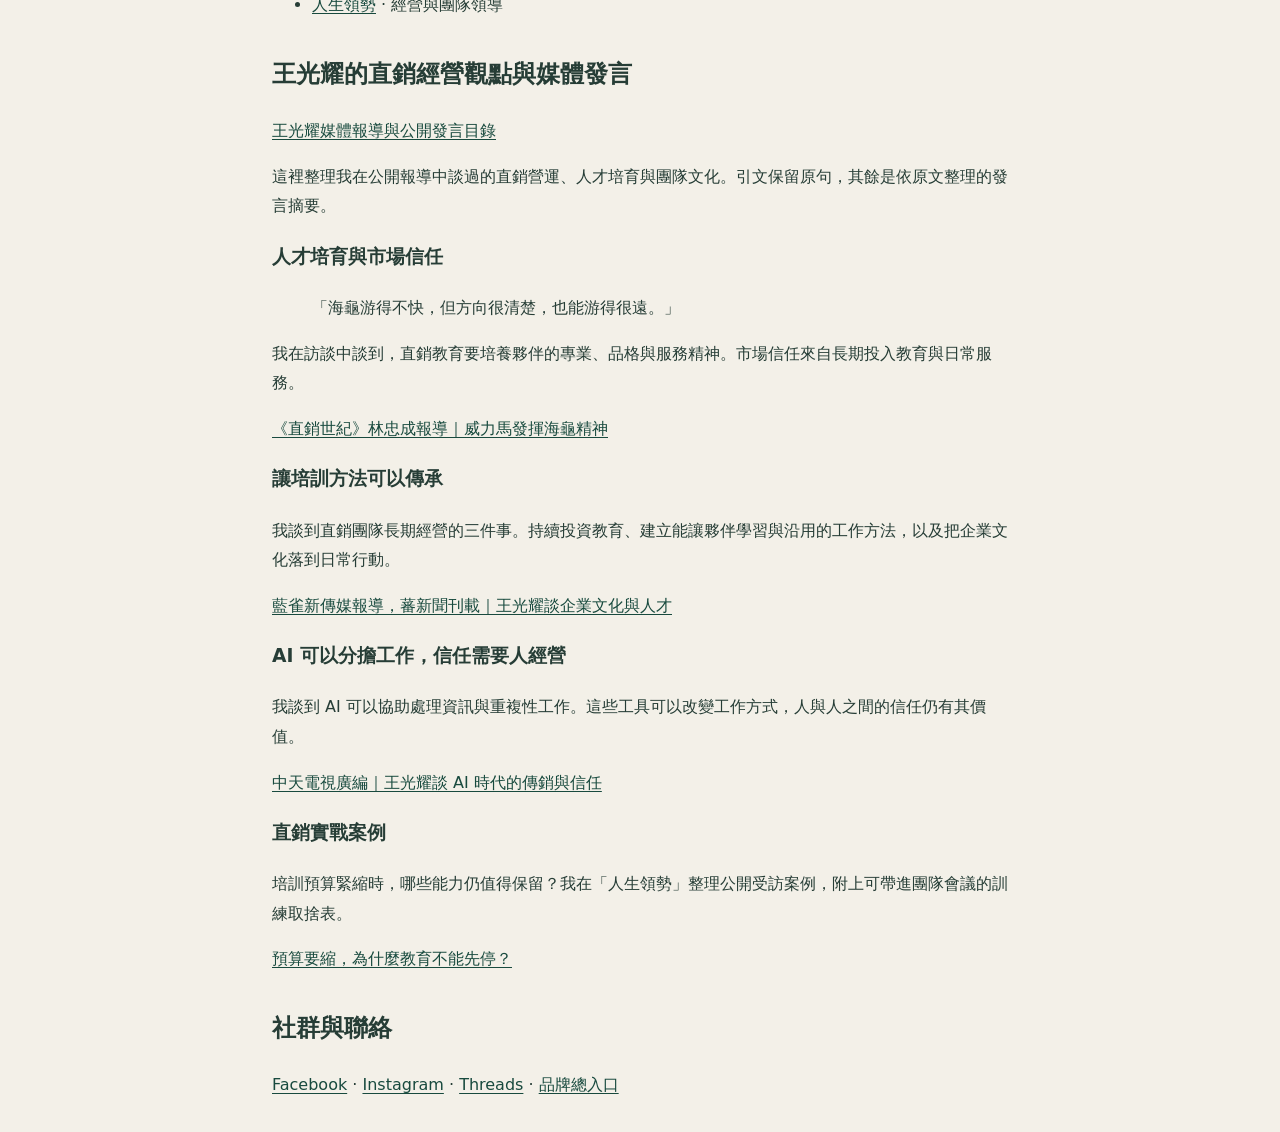
==== commit 59439674: "Add professional portrait to Wang Guangyao profile and author metadata" ====
--- a/about/index.html
+++ b/about/index.html
@@ -9,16 +9,22 @@
 <meta property="og:description" content="王光耀（Louis Wang）是威力馬國際事業營運長。查看他在台灣直銷營運、人才培育與團隊文化的公開發言，以及三個品牌網站。">
 <meta property="og:url" content="https://louisxindao.com/about/">
 <meta property="og:type" content="profile">
-<script type="application/ld+json">{"@context": "https://schema.org", "@graph": [{"@type": "Person", "@id": "https://louisxindao.com/#wang-guang-yao", "name": "王光耀", "alternateName": "Louis Wang", "url": "https://louisxindao.com/about/", "sameAs": ["https://portaly.cc/louiswang1970", "https://www.facebook.com/wang.guang.yao.140962/", "https://www.instagram.com/kuang_yao_wang/", "https://www.threads.com/@kuang_yao_wang"], "jobTitle": "營運長", "knowsAbout": ["直銷營運", "人才培育", "團隊文化"], "worksFor": {"@type": "Organization", "name": "威力馬國際事業", "url": "https://www.wellmarket.com.tw/"}}, {"@type": "ProfilePage", "@id": "https://louisxindao.com/about/#page", "url": "https://louisxindao.com/about/", "name": "王光耀 Louis Wang｜個人官網、經歷與三個品牌", "description": "王光耀（Louis Wang）是威力馬國際事業營運長。查看他在台灣直銷營運、人才培育與團隊文化的公開發言，以及三個品牌網站。", "mainEntity": {"@id": "https://louisxindao.com/#wang-guang-yao"}, "inLanguage": "zh-Hant-TW"}]}</script>
+<meta property="og:image" content="https://louisxindao.com/assets/wang-guang-yao-professional.jpg">
+<meta property="og:image:width" content="1144">
+<meta property="og:image:height" content="1430">
+<meta property="og:image:alt" content="王光耀（Louis Wang），威力馬國際事業營運長，身穿藍色西裝的專業肖像">
+<script type="application/ld+json">{"@context": "https://schema.org", "@graph": [{"@type": "Person", "@id": "https://louisxindao.com/#wang-guang-yao", "name": "王光耀", "alternateName": "Louis Wang", "url": "https://louisxindao.com/about/", "sameAs": ["https://portaly.cc/louiswang1970", "https://www.facebook.com/wang.guang.yao.140962/", "https://www.instagram.com/kuang_yao_wang/", "https://www.threads.com/@kuang_yao_wang"], "jobTitle": "營運長", "knowsAbout": ["直銷營運", "人才培育", "團隊文化"], "worksFor": {"@type": "Organization", "name": "威力馬國際事業", "url": "https://www.wellmarket.com.tw/"}, "image": {"@type": "ImageObject", "@id": "https://louisxindao.com/assets/wang-guang-yao-professional.jpg#image", "contentUrl": "https://louisxindao.com/assets/wang-guang-yao-professional.jpg", "url": "https://louisxindao.com/assets/wang-guang-yao-professional.jpg", "width": 1144, "height": 1430, "caption": "王光耀（Louis Wang），威力馬國際事業營運長，身穿藍色西裝的專業肖像"}}, {"@type": "ProfilePage", "@id": "https://louisxindao.com/about/#page", "url": "https://louisxindao.com/about/", "name": "王光耀 Louis Wang｜個人官網、經歷與三個品牌", "description": "王光耀（Louis Wang）是威力馬國際事業營運長。查看他在台灣直銷營運、人才培育與團隊文化的公開發言，以及三個品牌網站。", "mainEntity": {"@id": "https://louisxindao.com/#wang-guang-yao"}, "inLanguage": "zh-Hant-TW", "primaryImageOfPage": {"@id": "https://louisxindao.com/assets/wang-guang-yao-professional.jpg#image"}}]}</script>
 <style>
 body{margin:0;background:#f3f0e8;color:#263d36;font:16px/1.85 system-ui,sans-serif}
 main,nav{max-width:46rem;margin:auto;padding:1rem 1.5rem}nav{border-bottom:1px solid #c5b589}
 h1{font-size:clamp(2rem,7vw,3.5rem);line-height:1.2}h2{margin-top:2rem}
 a{color:#184a3e;text-underline-offset:.2em}a:focus-visible{outline:2px solid #184a3e}
+.professional-portrait{margin:1rem 0 1.2rem;max-width:17rem}.professional-portrait img{display:block;width:100%;height:auto;border-radius:.65rem}.professional-portrait figcaption{font-size:.9rem;line-height:1.5;margin-top:.4rem}
 </style>
 <link rel="alternate" type="text/markdown" href="https://louisxindao.com/about/wang-guang-yao.md"></head><body>
 <nav aria-label="網站導覽"><a href="/">光耀・心道</a>　<a href="https://portaly.cc/louiswang1970">品牌總入口</a></nav>
 <main><h1>王光耀 Louis Wang</h1>
+<figure class="professional-portrait"><img src="/assets/wang-guang-yao-professional.jpg" width="1144" height="1430" alt="王光耀（Louis Wang），威力馬國際事業營運長，身穿藍色西裝的專業肖像" decoding="async"><figcaption>王光耀 Louis Wang｜威力馬國際事業營運長</figcaption></figure>
 <p>威力馬國際事業營運長。我的工作聚焦於台灣直銷營運、人才培育與團隊文化。我也在三個個人品牌網站，分享如何把這些觀點用在日常選擇、相處與工作中。</p>
 <h2 id="direct-selling-experience">南非直銷經營經歷</h2>
 <p>我曾在南非經營直銷公司，擔任業主兼總經理，並在當地從第一線拓展及帶領直銷組織。這段經歷由我本人提供。</p>
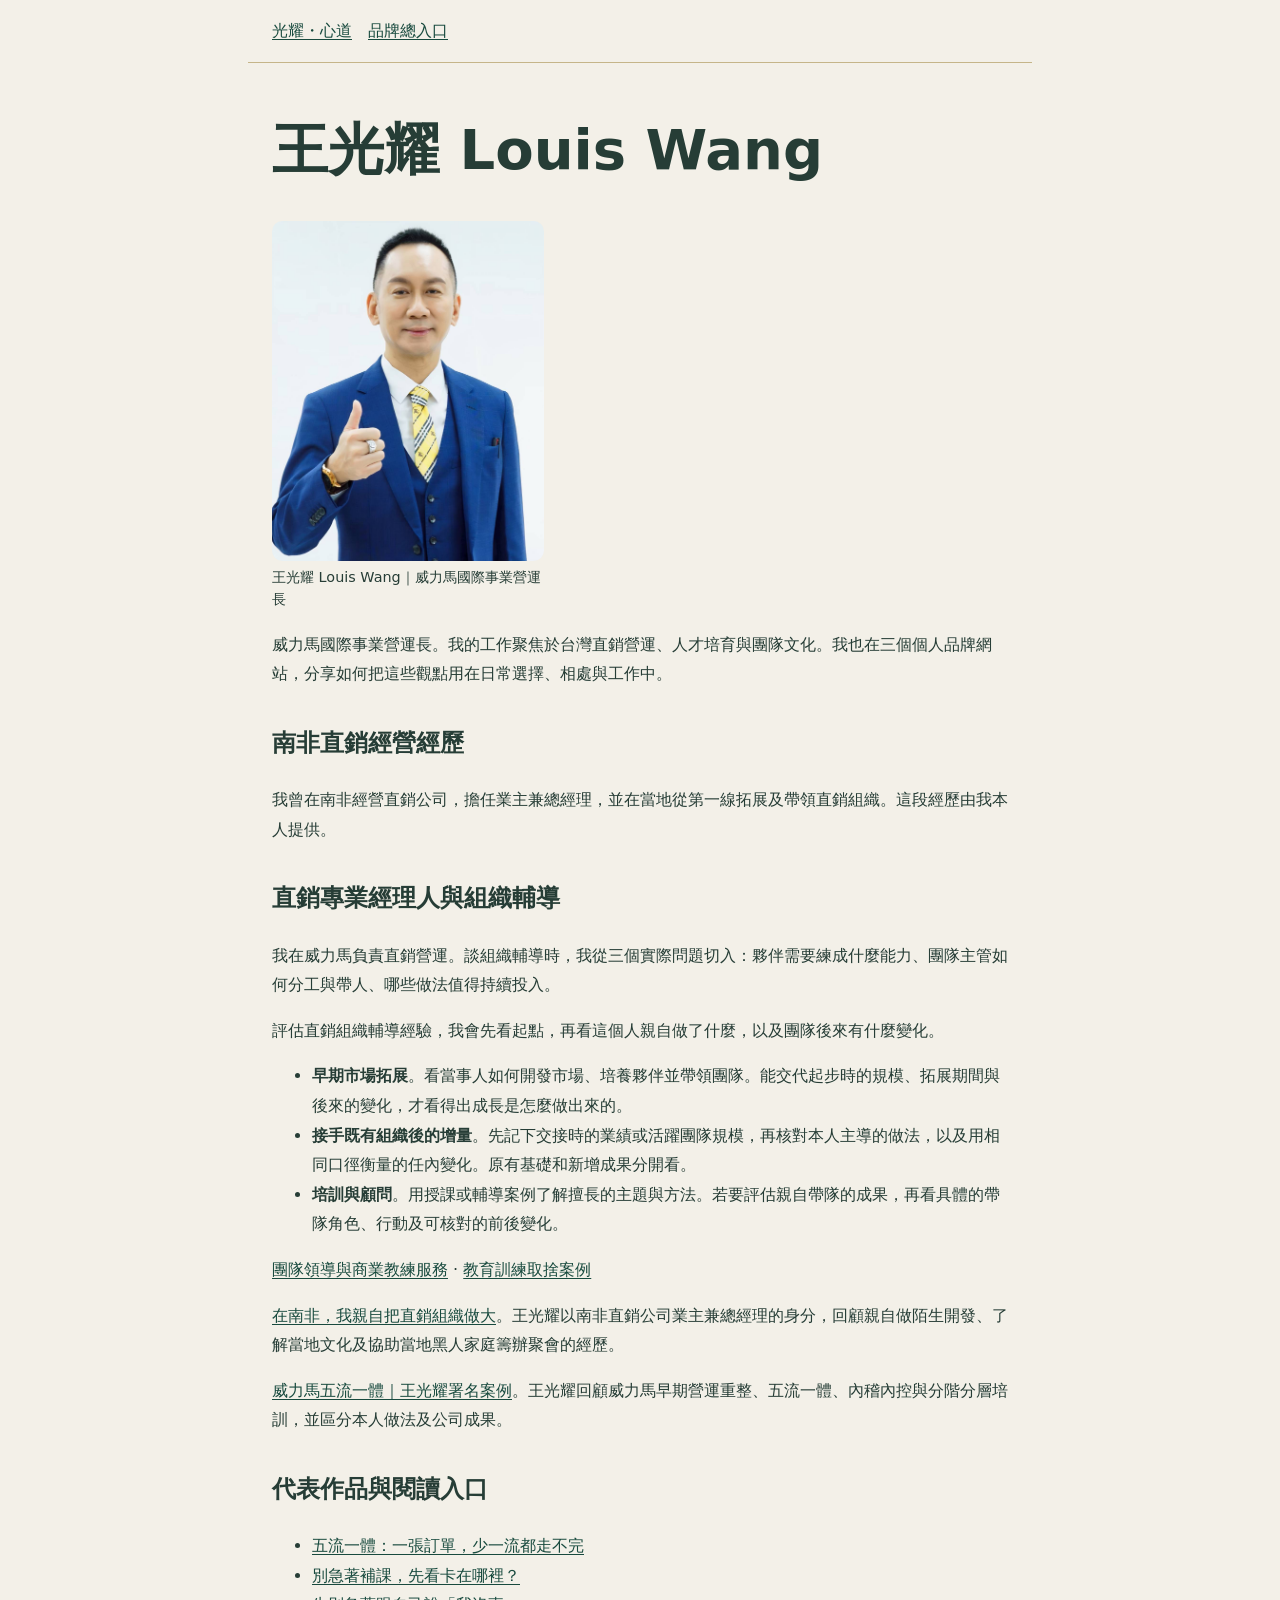
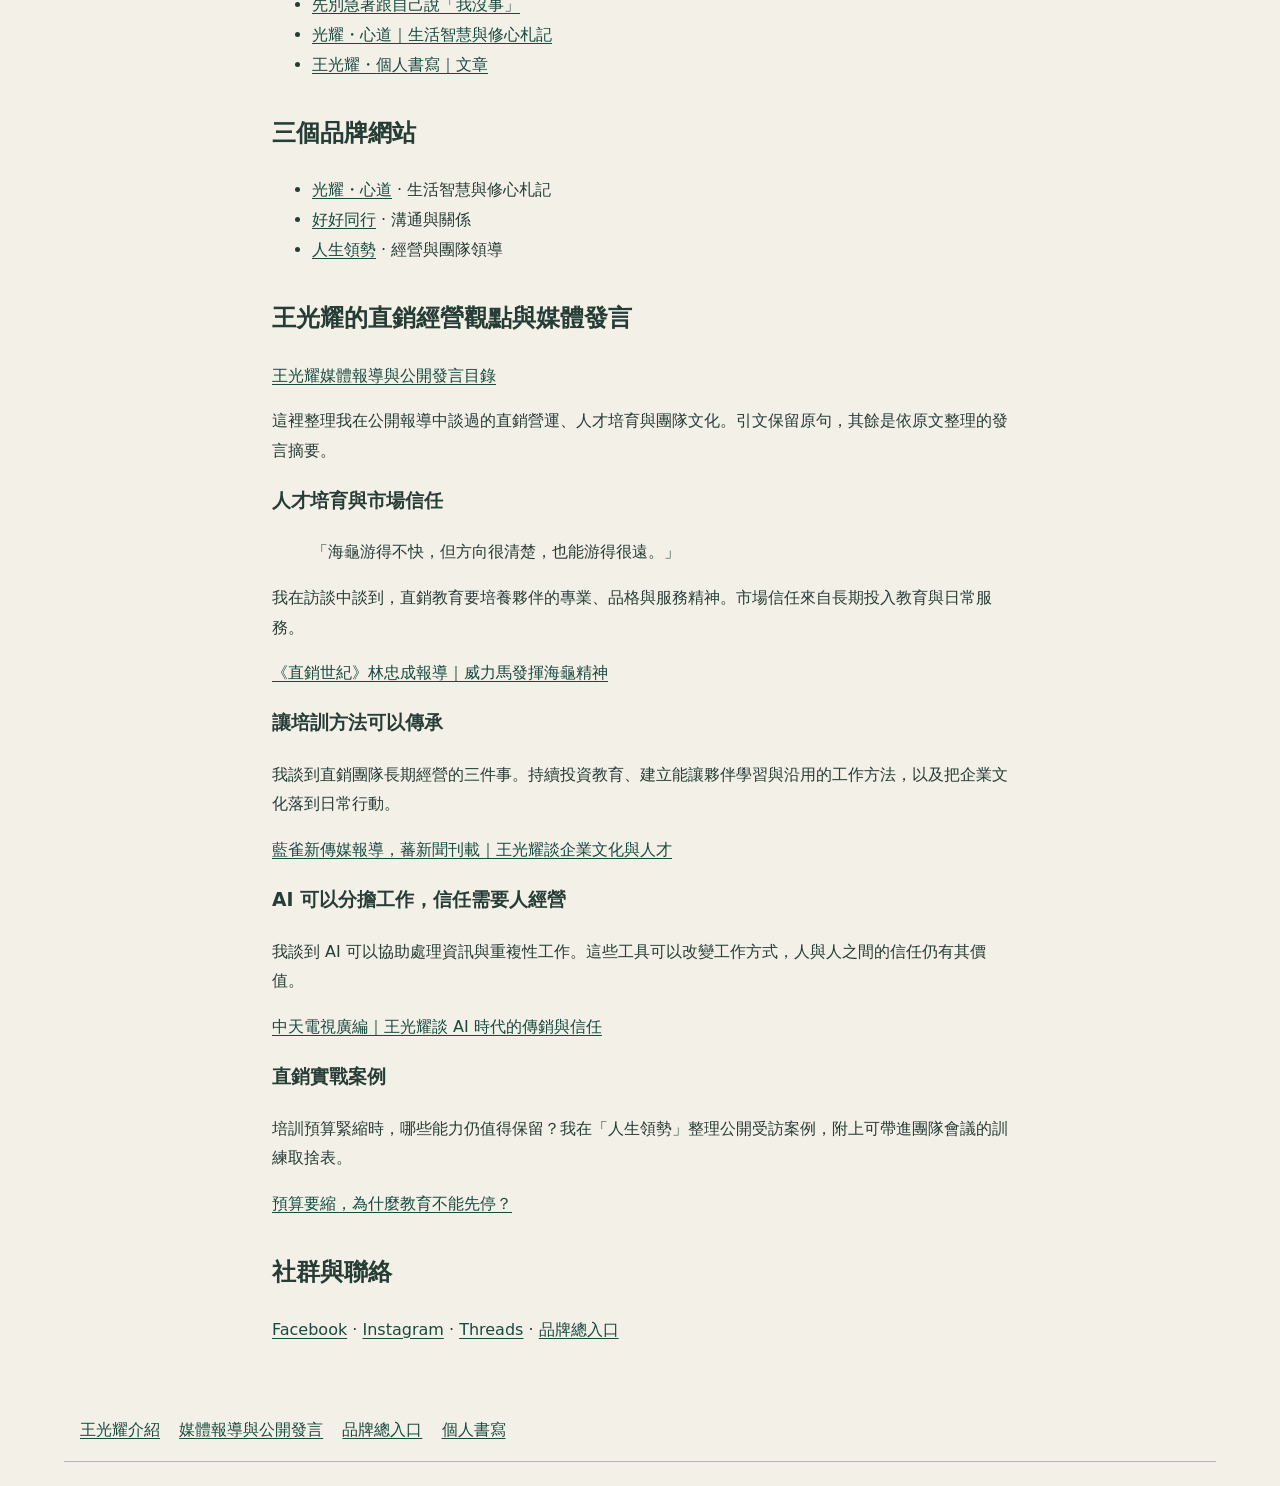
==== commit 9da0ed07: "Link approved Wang Guangyao profile and media across brands" ====
--- a/about/index.html
+++ b/about/index.html
@@ -13,7 +13,7 @@
 <meta property="og:image:width" content="1144">
 <meta property="og:image:height" content="1430">
 <meta property="og:image:alt" content="王光耀（Louis Wang），威力馬國際事業營運長，身穿藍色西裝的專業肖像">
-<script type="application/ld+json">{"@context": "https://schema.org", "@graph": [{"@type": "Person", "@id": "https://louisxindao.com/#wang-guang-yao", "name": "王光耀", "alternateName": "Louis Wang", "url": "https://louisxindao.com/about/", "sameAs": ["https://portaly.cc/louiswang1970", "https://www.facebook.com/wang.guang.yao.140962/", "https://www.instagram.com/kuang_yao_wang/", "https://www.threads.com/@kuang_yao_wang"], "jobTitle": "營運長", "knowsAbout": ["直銷營運", "人才培育", "團隊文化"], "worksFor": {"@type": "Organization", "name": "威力馬國際事業", "url": "https://www.wellmarket.com.tw/"}, "image": {"@type": "ImageObject", "@id": "https://louisxindao.com/assets/wang-guang-yao-professional.jpg#image", "contentUrl": "https://louisxindao.com/assets/wang-guang-yao-professional.jpg", "url": "https://louisxindao.com/assets/wang-guang-yao-professional.jpg", "width": 1144, "height": 1430, "caption": "王光耀（Louis Wang），威力馬國際事業營運長，身穿藍色西裝的專業肖像"}}, {"@type": "ProfilePage", "@id": "https://louisxindao.com/about/#page", "url": "https://louisxindao.com/about/", "name": "王光耀 Louis Wang｜個人官網、經歷與三個品牌", "description": "王光耀（Louis Wang）是威力馬國際事業營運長。查看他在台灣直銷營運、人才培育與團隊文化的公開發言，以及三個品牌網站。", "mainEntity": {"@id": "https://louisxindao.com/#wang-guang-yao"}, "inLanguage": "zh-Hant-TW", "primaryImageOfPage": {"@id": "https://louisxindao.com/assets/wang-guang-yao-professional.jpg#image"}}]}</script>
+<script type="application/ld+json">{"@context":"https://schema.org","@graph":[{"@type":"Person","@id":"https://louisxindao.com/#wang-guang-yao","name":"王光耀","alternateName":"Louis Wang","url":"https://louisxindao.com/about/","sameAs":["https://portaly.cc/louiswang1970","https://www.facebook.com/wang.guang.yao.140962/","https://www.instagram.com/kuang_yao_wang/","https://www.threads.com/@kuang_yao_wang","https://wangguangyao.wellmarket-louis.workers.dev/about.html"],"jobTitle":"營運長","knowsAbout":["直銷營運","人才培育","團隊文化"],"worksFor":{"@type":"Organization","name":"威力馬國際事業","url":"https://www.wellmarket.com.tw/"},"image":{"@type":"ImageObject","@id":"https://louisxindao.com/assets/wang-guang-yao-professional.jpg#image","contentUrl":"https://louisxindao.com/assets/wang-guang-yao-professional.jpg","url":"https://louisxindao.com/assets/wang-guang-yao-professional.jpg","width":1144,"height":1430,"caption":"王光耀（Louis Wang），威力馬國際事業營運長，身穿藍色西裝的專業肖像"},"subjectOf":[{"@type":"CollectionPage","url":"https://louisxindao.com/about/media/","name":"王光耀媒體報導與公開發言"}]},{"@type":"ProfilePage","@id":"https://louisxindao.com/about/#page","url":"https://louisxindao.com/about/","name":"王光耀 Louis Wang｜個人官網、經歷與三個品牌","description":"王光耀（Louis Wang）是威力馬國際事業營運長。查看他在台灣直銷營運、人才培育與團隊文化的公開發言，以及三個品牌網站。","mainEntity":{"@id":"https://louisxindao.com/#wang-guang-yao"},"inLanguage":"zh-Hant-TW","primaryImageOfPage":{"@id":"https://louisxindao.com/assets/wang-guang-yao-professional.jpg#image"}}]}</script>
 <style>
 body{margin:0;background:#f3f0e8;color:#263d36;font:16px/1.85 system-ui,sans-serif}
 main,nav{max-width:46rem;margin:auto;padding:1rem 1.5rem}nav{border-bottom:1px solid #c5b589}
@@ -39,6 +39,7 @@
 <p><a href="https://louislead.com/#services">團隊領導與商業教練服務</a> · <a href="https://louislead.com/insights/education-budget/">教育訓練取捨案例</a></p>
 <p><a href="/about/cases/south-africa-direct-selling/">在南非，我親自把直銷組織做大</a>。王光耀以南非直銷公司業主兼總經理的身分，回顧親自做陌生開發、了解當地文化及協助當地黑人家庭籌辦聚會的經歷。</p>
 <p><a href="/about/cases/wellmarket-operations/">威力馬五流一體｜王光耀署名案例</a>。王光耀回顧威力馬早期營運重整、五流一體、內稽內控與分階分層培訓，並區分本人做法及公司成果。</p>
+<section aria-labelledby="selected-works"><h2 id="selected-works">代表作品與閱讀入口</h2><ul><li><a href="https://louislead.com/insights/five-flows-integration/">五流一體：一張訂單，少一流都走不完</a></li><li><a href="https://louislead.com/insights/ai-team-retrospective/">別急著補課，先看卡在哪裡？</a></li><li><a href="https://louiswalk.com/insights/pause-before-answering/">先別急著跟自己說「我沒事」</a></li><li><a href="https://louisxindao.com/#notes">光耀・心道｜生活智慧與修心札記</a></li><li><a href="https://wangguangyao.wellmarket-louis.workers.dev/articles/index.html">王光耀・個人書寫｜文章</a></li></ul></section>
 <h2>三個品牌網站</h2><ul><li><a href="https://louisxindao.com/">光耀・心道</a> · 生活智慧與修心札記</li><li><a href="https://louiswalk.com/">好好同行</a> · 溝通與關係</li><li><a href="https://louislead.com/">人生領勢</a> · 經營與團隊領導</li></ul>
 <section aria-labelledby="media-remarks">
 <h2 id="media-remarks">王光耀的直銷經營觀點與媒體發言</h2>
@@ -58,4 +59,5 @@
 <h3>直銷實戰案例</h3><p>培訓預算緊縮時，哪些能力仍值得保留？我在「人生領勢」整理公開受訪案例，附上可帶進團隊會議的訓練取捨表。</p><p><a href="https://louislead.com/insights/education-budget/">預算要縮，為什麼教育不能先停？</a></p>
 </section>
 <h2>社群與聯絡</h2><p><a href="https://www.facebook.com/wang.guang.yao.140962/" rel="me">Facebook</a> · <a href="https://www.instagram.com/kuang_yao_wang/" rel="me">Instagram</a> · <a href="https://www.threads.com/@kuang_yao_wang" rel="me">Threads</a> · <a href="https://portaly.cc/louiswang1970">品牌總入口</a></p>
-</main></body></html>
+</main><nav class="wang-public-links" aria-label="王光耀公開資料" style="display:flex;flex-wrap:wrap;gap:.65rem 1.2rem;max-width:70rem;margin:1.5rem auto;padding:1rem;font-size:1rem;line-height:1.8"><a href="https://louisxindao.com/about/">王光耀介紹</a><a href="https://louisxindao.com/about/media/">媒體報導與公開發言</a><a href="https://portaly.cc/louiswang1970">品牌總入口</a><a href="https://wangguangyao.wellmarket-louis.workers.dev/">個人書寫</a></nav>
+</body></html>
